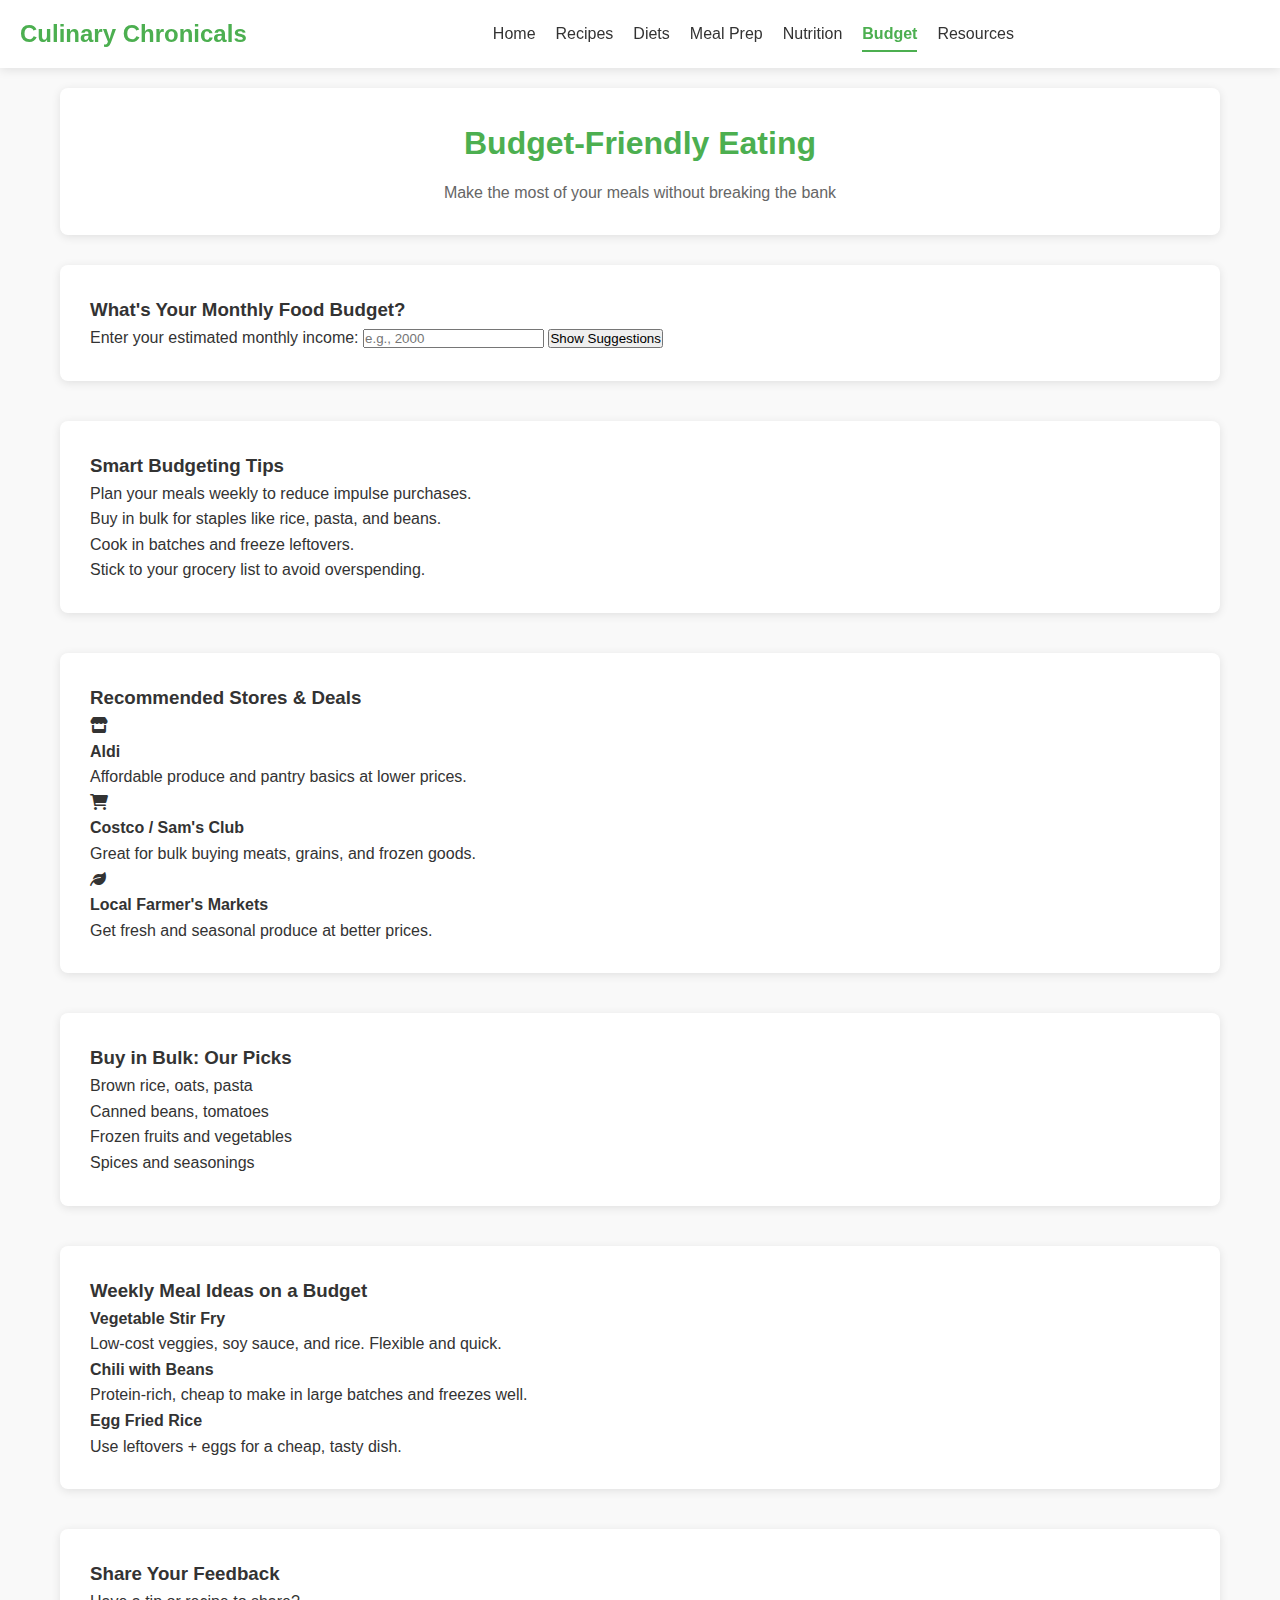
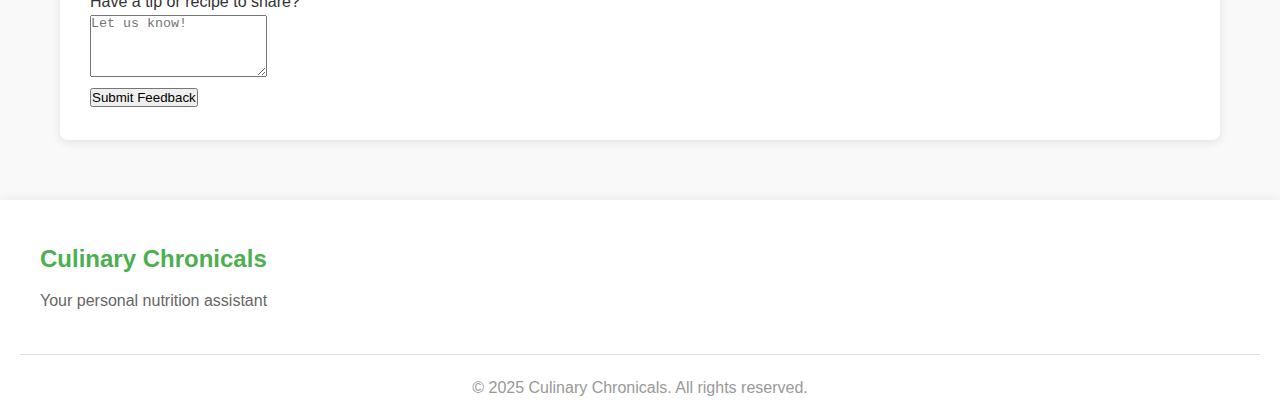
==== budget.html @ 2dabc6f6 "nutrition/budget pages" ====
<!DOCTYPE html>
<html lang="en">

<head>
  <meta charset="UTF-8" />
  <meta name="viewport" content="width=device-width, initial-scale=1.0"/>
  <title>Culinary Chronicals - Budget</title>
  <link rel="stylesheet" href="css/styles.css" />
  <link rel="stylesheet" href="css/page-styles.css" />
  <link rel="stylesheet" href="css/additional-styles.css" />
  <link rel="stylesheet" href="https://cdnjs.cloudflare.com/ajax/libs/font-awesome/6.0.0-beta3/css/all.min.css" />
</head>

<body>
  <header>
    <div class="logo">
      <h1>Culinary Chronicals</h1>
    </div>
    <nav>
      <ul>
        <li><a href="index.html">Home</a></li>
        <li><a href="recipes.html">Recipes</a></li>
        <li><a href="diets.html">Diets</a></li>
        <li><a href="meal-prep.html">Meal Prep</a></li>
        <li><a href="nutrition.html">Nutrition</a></li>
        <li class="active"><a href="budget.html">Budget</a></li>
        <li><a href="resources.html">Resources</a></li>
      </ul>
    </nav>
    <div class="user-actions"></div>
  </header>

  <main>
    <section class="page-header">
      <h2>Budget-Friendly Eating</h2>
      <p>Make the most of your meals without breaking the bank</p>
    </section>

    <section class="budget-input">
      <h3>What's Your Monthly Food Budget?</h3>
      <form id="budget-form">
        <label for="income">Enter your estimated monthly income:</label>
        <input type="number" id="income" name="income" placeholder="e.g., 2000" required />
        <button type="submit">Show Suggestions</button>
      </form>
      <div id="suggested-recipes">
        <!-- JS will populate based on income -->
      </div>
    </section>

    <section class="budget-tips">
      <h3>Smart Budgeting Tips</h3>
      <ul>
        <li>Plan your meals weekly to reduce impulse purchases.</li>
        <li>Buy in bulk for staples like rice, pasta, and beans.</li>
        <li>Cook in batches and freeze leftovers.</li>
        <li>Stick to your grocery list to avoid overspending.</li>
      </ul>
    </section>

    <section class="shopping-recommendations">
      <h3>Recommended Stores & Deals</h3>
      <div class="store-list">
        <div class="store-card">
          <i class="fas fa-store"></i>
          <h4>Aldi</h4>
          <p>Affordable produce and pantry basics at lower prices.</p>
        </div>
        <div class="store-card">
          <i class="fas fa-shopping-cart"></i>
          <h4>Costco / Sam's Club</h4>
          <p>Great for bulk buying meats, grains, and frozen goods.</p>
        </div>
        <div class="store-card">
          <i class="fas fa-leaf"></i>
          <h4>Local Farmer's Markets</h4>
          <p>Get fresh and seasonal produce at better prices.</p>
        </div>
      </div>
    </section>

    <section class="bulk-buying">
      <h3>Buy in Bulk: Our Picks</h3>
      <ul>
        <li>Brown rice, oats, pasta</li>
        <li>Canned beans, tomatoes</li>
        <li>Frozen fruits and vegetables</li>
        <li>Spices and seasonings</li>
      </ul>
    </section>

    <section class="meal-suggestions">
      <h3>Weekly Meal Ideas on a Budget</h3>
      <div class="meal-list">
        <div class="meal-card">
          <h4>Vegetable Stir Fry</h4>
          <p>Low-cost veggies, soy sauce, and rice. Flexible and quick.</p>
        </div>
        <div class="meal-card">
          <h4>Chili with Beans</h4>
          <p>Protein-rich, cheap to make in large batches and freezes well.</p>
        </div>
        <div class="meal-card">
          <h4>Egg Fried Rice</h4>
          <p>Use leftovers + eggs for a cheap, tasty dish.</p>
        </div>
      </div>
    </section>

    <section class="feedback-section">
      <h3>Share Your Feedback</h3>
      <form id="feedback-form">
        <label for="feedback-text">Have a tip or recipe to share?</label><br/>
        <textarea id="feedback-text" name="feedback-text" rows="4" placeholder="Let us know!"></textarea><br/>
        <button type="submit">Submit Feedback</button>
      </form>
    </section>
  </main>

  <footer>
    <div class="footer-content">
      <div class="footer-logo">
        <h2>Culinary Chronicals</h2>
        <p>Your personal nutrition assistant</p>
      </div>
    </div>
    <div class="footer-bottom">
      <p>&copy; 2025 Culinary Chronicals. All rights reserved.</p>
    </div>
  </footer>

  <script src="js/main.js"></script>
  <script>
    // Simple income-to-suggestion logic (you can later connect to a backend)
    document.getElementById("budget-form").addEventListener("submit", function(e) {
      e.preventDefault();
      const income = parseFloat(document.getElementById("income").value);
      const container = document.getElementById("suggested-recipes");
      container.innerHTML = "<h4>Suggested Recipes:</h4><ul>";

      if (income < 1500) {
        container.innerHTML += "<li>Budget Lentil Soup</li><li>Rice and Bean Burritos</li><li>Egg & Veggie Omelets</li>";
      } else if (income < 3000) {
        container.innerHTML += "<li>Stuffed Peppers</li><li>One-Pan Chicken and Veggies</li><li>Pasta Primavera</li>";
      } else {
        container.innerHTML += "<li>Salmon and Quinoa Bowls</li><li>Veggie-Packed Stir Fry</li><li>Whole Grain Tacos</li>";
      }
      container.innerHTML += "</ul>";
    });
  </script>
</body>

</html>
---- css/styles.css ----
/* Base Styles */
:root {
    --primary-color: #4CAF50;
    --secondary-color: #2196F3;
    --accent-color: #FFC107;
    --text-color: #333;
    --light-text: #666;
    --lighter-text: #999;
    --background-color: #fff;
    --light-background: #f9f9f9;
    --border-color: #e0e0e0;
    --shadow: 0 2px 10px rgba(0, 0, 0, 0.1);
    --transition: all 0.3s ease;
    --border-radius: 8px;
}

* {
    margin: 0;
    padding: 0;
    box-sizing: border-box;
}

body {
    font-family: 'Segoe UI', Tahoma, Geneva, Verdana, sans-serif;
    color: var(--text-color);
    line-height: 1.6;
    background-color: var(--light-background);
}

a {
    text-decoration: none;
    color: var(--primary-color);
    transition: var(--transition);
}

a:hover {
    color: var(--secondary-color);
}

ul {
    list-style: none;
}

img {
    max-width: 100%;
    height: auto;
}

button {
    cursor: pointer;
    font-family: inherit;
}

.btn-primary {
    background-color: var(--primary-color);
    color: white;
    border: none;
    padding: 10px 20px;
    border-radius: var(--border-radius);
    font-weight: 600;
    transition: var(--transition);
}

.btn-primary:hover {
    background-color: #3d8b40;
    transform: translateY(-2px);
}

.btn-secondary {
    background-color: transparent;
    color: var(--primary-color);
    border: 1px solid var(--primary-color);
    padding: 10px 20px;
    border-radius: var(--border-radius);
    font-weight: 600;
    transition: var(--transition);
}

.btn-secondary:hover {
    background-color: rgba(76, 175, 80, 0.1);
    transform: translateY(-2px);
}

.btn-text {
    background: none;
    border: none;
    color: var(--primary-color);
    font-weight: 600;
    padding: 0;
    display: inline-flex;
    align-items: center;
    transition: var(--transition);
}

.btn-text:hover {
    color: var(--secondary-color);
}

.btn-icon {
    background: none;
    border: none;
    color: var(--light-text);
    padding: 5px;
    border-radius: 50%;
    display: inline-flex;
    align-items: center;
    justify-content: center;
    transition: var(--transition);
}

.btn-icon:hover {
    background-color: rgba(0, 0, 0, 0.05);
    color: var(--text-color);
}

/* Layout */
.container {
    max-width: 1200px;
    margin: 0 auto;
    padding: 0 20px;
}

main {
    min-height: calc(100vh - 200px);
    padding: 20px;
    max-width: 1200px;
    margin: 0 auto;
}

section {
    margin-bottom: 40px;
    background-color: var(--background-color);
    border-radius: var(--border-radius);
    padding: 30px;
    box-shadow: var(--shadow);
}

/* Header */
header {
    background-color: var(--background-color);
    box-shadow: var(--shadow);
    padding: 15px 20px;
    display: flex;
    justify-content: space-between;
    align-items: center;
    position: sticky;
    top: 0;
    z-index: 100;
}

.logo h1 {
    color: var(--primary-color);
    font-size: 24px;
    font-weight: 700;
}

nav ul {
    display: flex;
    gap: 20px;
}

nav ul li a {
    color: var(--text-color);
    font-weight: 500;
    padding: 10px 0;
    position: relative;
}

nav ul li a::after {
    content: '';
    position: absolute;
    bottom: 0;
    left: 0;
    width: 0;
    height: 2px;
    background-color: var(--primary-color);
    transition: var(--transition);
}

nav ul li a:hover::after,
nav ul li.active a::after {
    width: 100%;
}

nav ul li.active a {
    color: var(--primary-color);
    font-weight: 600;
}

.user-actions {
    display: flex;
    gap: 10px;
}

/* Mobile menu toggle */
.mobile-menu-toggle {
    display: none;
    flex-direction: column;
    justify-content: space-between;
    width: 30px;
    height: 21px;
    cursor: pointer;
}

.mobile-menu-toggle span {
    display: block;
    height: 3px;
    width: 100%;
    background-color: var(--text-color);
    border-radius: 3px;
    transition: var(--transition);
}

/* Footer */
footer {
    background-color: var(--background-color);
    padding: 40px 20px 20px;
    box-shadow: 0 -2px 10px rgba(0, 0, 0, 0.05);
}

.footer-content {
    display: flex;
    flex-wrap: wrap;
    justify-content: space-between;
    max-width: 1200px;
    margin: 0 auto;
    gap: 30px;
}

.footer-logo h2 {
    color: var(--primary-color);
    margin-bottom: 10px;
}

.footer-logo p {
    color: var(--light-text);
}

.footer-links {
    display: flex;
    flex-wrap: wrap;
    gap: 40px;
}

.link-group h3 {
    margin-bottom: 15px;
    font-size: 18px;
}

.link-group ul {
    display: flex;
    flex-direction: column;
    gap: 10px;
}

.link-group ul li a {
    color: var(--light-text);
    transition: var(--transition);
}

.link-group ul li a:hover {
    color: var(--primary-color);
}

.social-links li a {
    display: flex;
    align-items: center;
    gap: 8px;
}

.social-links li a i {
    font-size: 18px;
}

.footer-bottom {
    text-align: center;
    margin-top: 40px;
    padding-top: 20px;
    border-top: 1px solid var(--border-color);
    color: var(--lighter-text);
}

/* Page Header */
.page-header {
    text-align: center;
    margin-bottom: 30px;
}

.page-header h2 {
    font-size: 32px;
    margin-bottom: 10px;
    color: var(--primary-color);
}

.page-header p {
    color: var(--light-text);
    max-width: 600px;
    margin: 0 auto;
}

/* Pagination */
.pagination {
    display: flex;
    justify-content: center;
    gap: 10px;
    margin-top: 30px;
}

.page-link {
    display: flex;
    align-items: center;
    justify-content: center;
    width: 40px;
    height: 40px;
    border-radius: 50%;
    background-color: white;
    color: var(--text-color);
    font-weight: 500;
    transition: var(--transition);
    border: 1px solid var(--border-color);
}

.page-link.active {
    background-color: var(--primary-color);
    color: white;
    border-color: var(--primary-color);
}

.page-link:hover:not(.active) {
    background-color: var(--light-background);
}

.page-link.next {
    width: auto;
    padding: 0 15px;
    border-radius: 20px;
}

.page-link.next i {
    margin-left: 5px;
}

/* Responsive Design */
@media (max-width: 992px) {
    header {
        flex-wrap: wrap;
    }
    
    nav {
        order: 3;
        width: 100%;
        margin-top: 15px;
    }
    
    nav ul {
        justify-content: center;
    }
    
    .footer-content {
        flex-direction: column;
    }
    
    .footer-links {
        justify-content: space-between;
    }
}

@media (max-width: 768px) {
    .mobile-menu-toggle {
        display: flex;
    }
    
    nav {
        display: none;
    }
    
    nav.active {
        display: block;
    }
    
    nav ul {
        flex-direction: column;
        align-items: center;
    }
    
    .footer-links {
        flex-direction: column;
        gap: 20px;
    }
    
    .filter-container {
        flex-direction: column;
        align-items: stretch;
    }
    
    .filter {
        width: 100%;
    }
    
    .filter select {
        width: 100%;
    }
}
---- css/page-styles.css ----
/* Home Page Styles */
.hero {
    display: flex;
    align-items: center;
    gap: 40px;
    margin-bottom: 60px;
}

.hero-content {
    flex: 1;
}

.hero-content h2 {
    font-size: 36px;
    margin-bottom: 15px;
    color: var(--primary-color);
}

.hero-content p {
    margin-bottom: 25px;
    font-size: 18px;
    color: var(--light-text);
}

.hero-image {
    flex: 1;
    border-radius: var(--border-radius);
    overflow: hidden;
    box-shadow: var(--shadow);
}

.features {
    text-align: center;
}

.features h2 {
    margin-bottom: 30px;
    font-size: 28px;
    color: var(--primary-color);
}

.feature-cards {
    display: grid;
    grid-template-columns: repeat(auto-fit, minmax(250px, 1fr));
    gap: 30px;
    margin-top: 30px;
}

.feature-card {
    background-color: white;
    padding: 30px;
    border-radius: var(--border-radius);
    box-shadow: var(--shadow);
    transition: var(--transition);
}

.feature-card:hover {
    transform: translateY(-5px);
    box-shadow: 0 10px 20px rgba(0, 0, 0, 0.1);
}

.feature-card i {
    font-size: 40px;
    color: var(--primary-color);
    margin-bottom: 20px;
}

.feature-card h3 {
    margin-bottom: 15px;
    font-size: 20px;
}

.feature-card p {
    margin-bottom: 20px;
    color: var(--light-text);
}

.testimonials {
    text-align: center;
}

.testimonials h2 {
    margin-bottom: 30px;
    font-size: 28px;
    color: var(--primary-color);
}

.testimonial-cards {
    display: grid;
    grid-template-columns: repeat(auto-fit, minmax(300px, 1fr));
    gap: 30px;
    margin-top: 30px;
}

.testimonial-card {
    background-color: white;
    padding: 30px;
    border-radius: var(--border-radius);
    box-shadow: var(--shadow);
    text-align: left;
}

.testimonial-card p {
    font-style: italic;
    margin-bottom: 20px;
    color: var(--light-text);
}

.user {
    display: flex;
    align-items: center;
    gap: 15px;
}

.user img {
    width: 50px;
    height: 50px;
    border-radius: 50%;
    object-fit: cover;
}

.user-info h4 {
    font-size: 16px;
    margin-bottom: 5px;
}

.user-info p {
    font-size: 14px;
    margin: 0;
    font-style: normal;
    color: var(--lighter-text);
}

/* Recipes Page Styles */
.recipe-search {
    margin-bottom: 30px;
}

.recipe-grid {
    display: grid;
    grid-template-columns: repeat(auto-fill, minmax(300px, 1fr));
    gap: 30px;
}

.recipe-card {
    background-color: white;
    border-radius: var(--border-radius);
    overflow: hidden;
    box-shadow: var(--shadow);
    transition: var(--transition);
}
.recipe-card:hover {
    transform: translateY(-5px);
    box-shadow: 0 10px 20px rgba(0, 0, 0, 0.1);
}
.diet-grid {
    display: grid;
    grid-template-columns: repeat(auto-fill, minmax(300px, 1fr));
    gap: 30px;
}

.diet-card {
    background-color: white;
    border-radius: var(--border-radius);
    overflow: hidden;
    box-shadow: var(--shadow);
    transition: var(--transition);
}
.diet-card:hover {
    transform: translateY(-5px);
    box-shadow: 0 10px 20px rgba(0, 0, 0, 0.1);
}
.diet-image {
    position: relative;
    height: 200px; /*30%*/
}
.diet-image img {
    width: 100%;
    height: 100%;
    object-fit: cover;
}


.recipe-image {
    position: relative;
    height: 200px;
}

.recipe-image img {
    width: 100%;
    height: 100%;
    object-fit: cover;
}

.recipe-tags {
    position: absolute;
    bottom: 10px;
    left: 10px;
    display: flex;
    gap: 5px;
}

.tag {
    background-color: rgba(0, 0, 0, 0.6);
    color: white;
    padding: 5px 10px;
    border-radius: 20px;
    font-size: 12px;
    font-weight: 500;
}

.recipe-info {
    padding: 20px;
}

.recipe-info h3 {
    margin-bottom: 10px;
    font-size: 18px;
}
.recipe-info p {
    margin-bottom: 15px;
    color: var(--light-text);
    font-size: 14px;
}
.diet-info {
    padding: 20px;
}

.diet-info h3 {
    margin-bottom: 10px;
    font-size: 18px;
}
.diet-info p {
    margin-bottom: 15px;
    color: var(--light-text);
    font-size: 14px;
}

.recipe-meta {
    display: flex;
    gap: 15px;
    margin-bottom: 10px;
    color: var(--light-text);
    font-size: 14px;
}

.recipe-meta span {
    display: flex;
    align-items: center;
    gap: 5px;
}


/* Meal Prep Page Styles */
.meal-prep-intro {
    display: flex;
    align-items: center;
    gap: 40px;
    margin-bottom: 40px;
}

.intro-content {
    flex: 1;
}

.intro-content h3 {
    font-size: 24px;
    margin-bottom: 20px;
    color: var(--primary-color);
}

.benefit-list {
    margin-bottom: 25px;
}

.benefit-list li {
    display: flex;
    align-items: center;
    gap: 10px;
    margin-bottom: 15px;
}

.benefit-list li i {
    color: var(--primary-color);
    font-size: 18px;
}

.intro-image {
    flex: 1;
    border-radius: var(--border-radius);
    overflow: hidden;
    box-shadow: var(--shadow);
}

.meal-prep-planner {
    margin-bottom: 40px;
}

.meal-prep-planner h3 {
    font-size: 24px;
    margin-bottom: 20px;
    color: var(--primary-color);
}

.planner-controls {
    display: flex;
    justify-content: space-between;
    align-items: center;
    margin-bottom: 20px;
}

.date-selector {
    display: flex;
    align-items: center;
    gap: 10px;
}

.date-selector span {
    font-weight: 500;
}

.planner-actions {
    display: flex;
    gap: 10px;
}

.meal-calendar {
    border: 1px solid var(--border-color);
    border-radius: var(--border-radius);
    overflow: hidden;
}

.calendar-header {
    display: grid;
    grid-template-columns: 120px repeat(7, 1fr);
    background-color: var(--light-background);
    border-bottom: 1px solid var(--border-color);
}

.day-header {
    padding: 15px;
    text-align: center;
    font-weight: 600;
    border-right: 1px solid var(--border-color);
}

.day-header:last-child {
    border-right: none;
}

.calendar-body {
    background-color: white;
}

.meal-row {
    display: grid;
    grid-template-columns: 120px repeat(7, 1fr);
    border-bottom: 1px solid var(--border-color);
}

.meal-row:last-child {
    border-bottom: none;
}

.meal-type {
    padding: 15px;
    background-color: var(--light-background);
    font-weight: 600;
    display: flex;
    align-items: center;
    justify-content: center;
    border-right: 1px solid var(--border-color);
}

.meal-cell {
    padding: 10px;
    min-height: 80px;
    border-right: 1px solid var(--border-color);
}

.meal-cell:last-child {
    border-right: none;
}

.meal-item {
    background-color: rgba(76, 175, 80, 0.1);
    border-radius: var(--border-radius);
    padding: 10px;
    font-size: 14px;
    position: relative;
}

.meal-actions {
    position: absolute;
    top: 5px;
    right: 5px;
    display: none;
}

.meal-item:hover .meal-actions {
    display: flex;
    gap: 5px;
}

.add-meal {
    display: flex;
    align-items: center;
    justify-content: center;
    height: 100%;
}

.meal-prep-tips h3 {
    font-size: 24px;
    margin-bottom: 20px;
    color: var(--primary-color);
    text-align: center;
}

.tips-container {
    display: grid;
    grid-template-columns: repeat(auto-fit, minmax(250px, 1fr));
    gap: 30px;
}

.tip-card {
    background-color: white;
    padding: 25px;
    border-radius: var(--border-radius);
    box-shadow: var(--shadow);
    text-align: center;
    transition: var(--transition);
}

.tip-card:hover {
    transform: translateY(-5px);
    box-shadow: 0 10px 20px rgba(0, 0, 0, 0.1);
}

.tip-icon {
    margin-bottom: 15px;
}

.tip-icon i {
    font-size: 40px;
    color: var(--primary-color);
}

.tip-card h4 {
    margin-bottom: 10px;
    font-size: 18px;
}

.tip-card p {
    color: var(--light-text);
    font-size: 14px;
}

/* Responsive Styles */
@media (max-width: 992px) {
    .hero, .meal-prep-intro {
        flex-direction: column;
    }
    
    .hero-image, .intro-image {
        order: -1;
    }
    
    .calendar-header, .meal-row {
        grid-template-columns: 100px repeat(7, 1fr);
    }
}

@media (max-width: 768px) {
    .calendar-header, .meal-row {
        grid-template-columns: 80px repeat(7, 1fr);
        font-size: 12px;
    }
    
    .meal-type {
        padding: 10px 5px;
    }
    
    .meal-cell {
        padding: 5px;
    }
    
    .meal-item {
        padding: 8px;
        font-size: 12px;
    }
}

@media (max-width: 576px) {
    .calendar-header, .meal-row {
        display: flex;
        overflow-x: auto;
    }
    
    .day-header, .meal-type, .meal-cell {
        min-width: 120px;
    }
}
---- css/additional-styles.css ----
/* Recipe Detail Page */
.recipe-detail {
    display: grid;
    grid-template-columns: 2fr 1fr;
    gap: 30px;
}

.recipe-main-image {
    width: 100%;
    height: 400px;
    border-radius: var(--border-radius);
    overflow: hidden;
    margin-bottom: 20px;
}

.recipe-main-image img {
    width: 100%;
    height: 100%;
    object-fit: cover;
}

.recipe-title {
    margin-bottom: 10px;
}

.recipe-title h2 {
    font-size: 28px;
    color: var(--primary-color);
}

.recipe-author {
    display: flex;
    align-items: center;
    gap: 10px;
    margin-bottom: 20px;
}

.recipe-author img {
    width: 40px;
    height: 40px;
    border-radius: 50%;
    object-fit: cover;
}

.recipe-author-info span {
    display: block;
}

.recipe-author-name {
    font-weight: 500;
}

.recipe-date {
    font-size: 14px;
    color: var(--light-text);
}

.recipe-description {
    margin-bottom: 30px;
    color: var(--light-text);
    line-height: 1.8;
}

.recipe-stats {
    display: flex;
    gap: 20px;
    margin-bottom: 30px;
}

.stat-item {
    display: flex;
    flex-direction: column;
    align-items: center;
    gap: 5px;
}

.stat-value {
    font-size: 20px;
    font-weight: 600;
    color: var(--primary-color);
}

.stat-label {
    font-size: 14px;
    color: var(--light-text);
}

.recipe-ingredients {
    background-color: white;
    border-radius: var(--border-radius);
    padding: 25px;
    box-shadow: var(--shadow);
    margin-bottom: 30px;
}

.recipe-ingredients h3 {
    margin-bottom: 20px;
    font-size: 20px;
    color: var(--primary-color);
}

.ingredient-list {
    display: flex;
    flex-direction: column;
    gap: 15px;
}

.ingredient-item {
    display: flex;
    align-items: center;
    gap: 10px;
}

.ingredient-checkbox {
    width: 20px;
    height: 20px;
    border: 2px solid var(--border-color);
    border-radius: 4px;
    cursor: pointer;
}

.ingredient-checkbox.checked {
    background-color: var(--primary-color);
    border-color: var(--primary-color);
    position: relative;
}

.ingredient-checkbox.checked::after {
    content: '✓';
    color: white;
    position: absolute;
    top: 50%;
    left: 50%;
    transform: translate(-50%, -50%);
    font-size: 12px;
}

.ingredient-text {
    flex: 1;
}

.ingredient-name {
    font-weight: 500;
}

.ingredient-amount {
    font-size: 14px;
    color: var(--light-text);
}

.recipe-instructions {
    margin-bottom: 30px;
}

.recipe-instructions h3 {
    margin-bottom: 20px;
    font-size: 20px;
    color: var(--primary-color);
}

.instruction-list {
    display: flex;
    flex-direction: column;
    gap: 20px;
}

.instruction-item {
    display: flex;
    gap: 15px;
}

.instruction-number {
    width: 30px;
    height: 30px;
    min-width: 30px;
    background-color: var(--primary-color);
    color: white;
    border-radius: 50%;
    display: flex;
    align-items: center;
    justify-content: center;
    font-weight: 600;
}

.instruction-text {
    flex: 1;
    line-height: 1.8;
}

.recipe-nutrition {
    background-color: white;
    border-radius: var(--border-radius);
    padding: 25px;
    box-shadow: var(--shadow);
}

.recipe-nutrition h3 {
    margin-bottom: 20px;
    font-size: 20px;
    color: var(--primary-color);
}

.nutrition-list {
    display: flex;
    flex-direction: column;
    gap: 15px;
}

.nutrition-item {
    display: flex;
    justify-content: space-between;
    padding-bottom: 10px;
    border-bottom: 1px solid var(--border-color);
}

.nutrition-item:last-child {
    border-bottom: none;
}

.nutrition-name {
    font-weight: 500;
}

.nutrition-value {
    font-weight: 600;
}

/* Responsive Styles */
@media (max-width: 992px) {
    .recipe-detail {
        grid-template-columns: 1fr;
    }
    
    .nutrition-charts, .budget-charts {
        grid-template-columns: 1fr;
    }
}

@media (max-width: 768px) {
    .dashboard-summary {
        grid-template-columns: 1fr 1fr;
    }
    
    .resource-card {
        flex-direction: column;
        align-items: center;
        text-align: center;
    }
    
    .newsletter-form {
        flex-direction: column;
    }
    
    .expense-filters {
        flex-direction: column;
        align-items: stretch;
    }
}
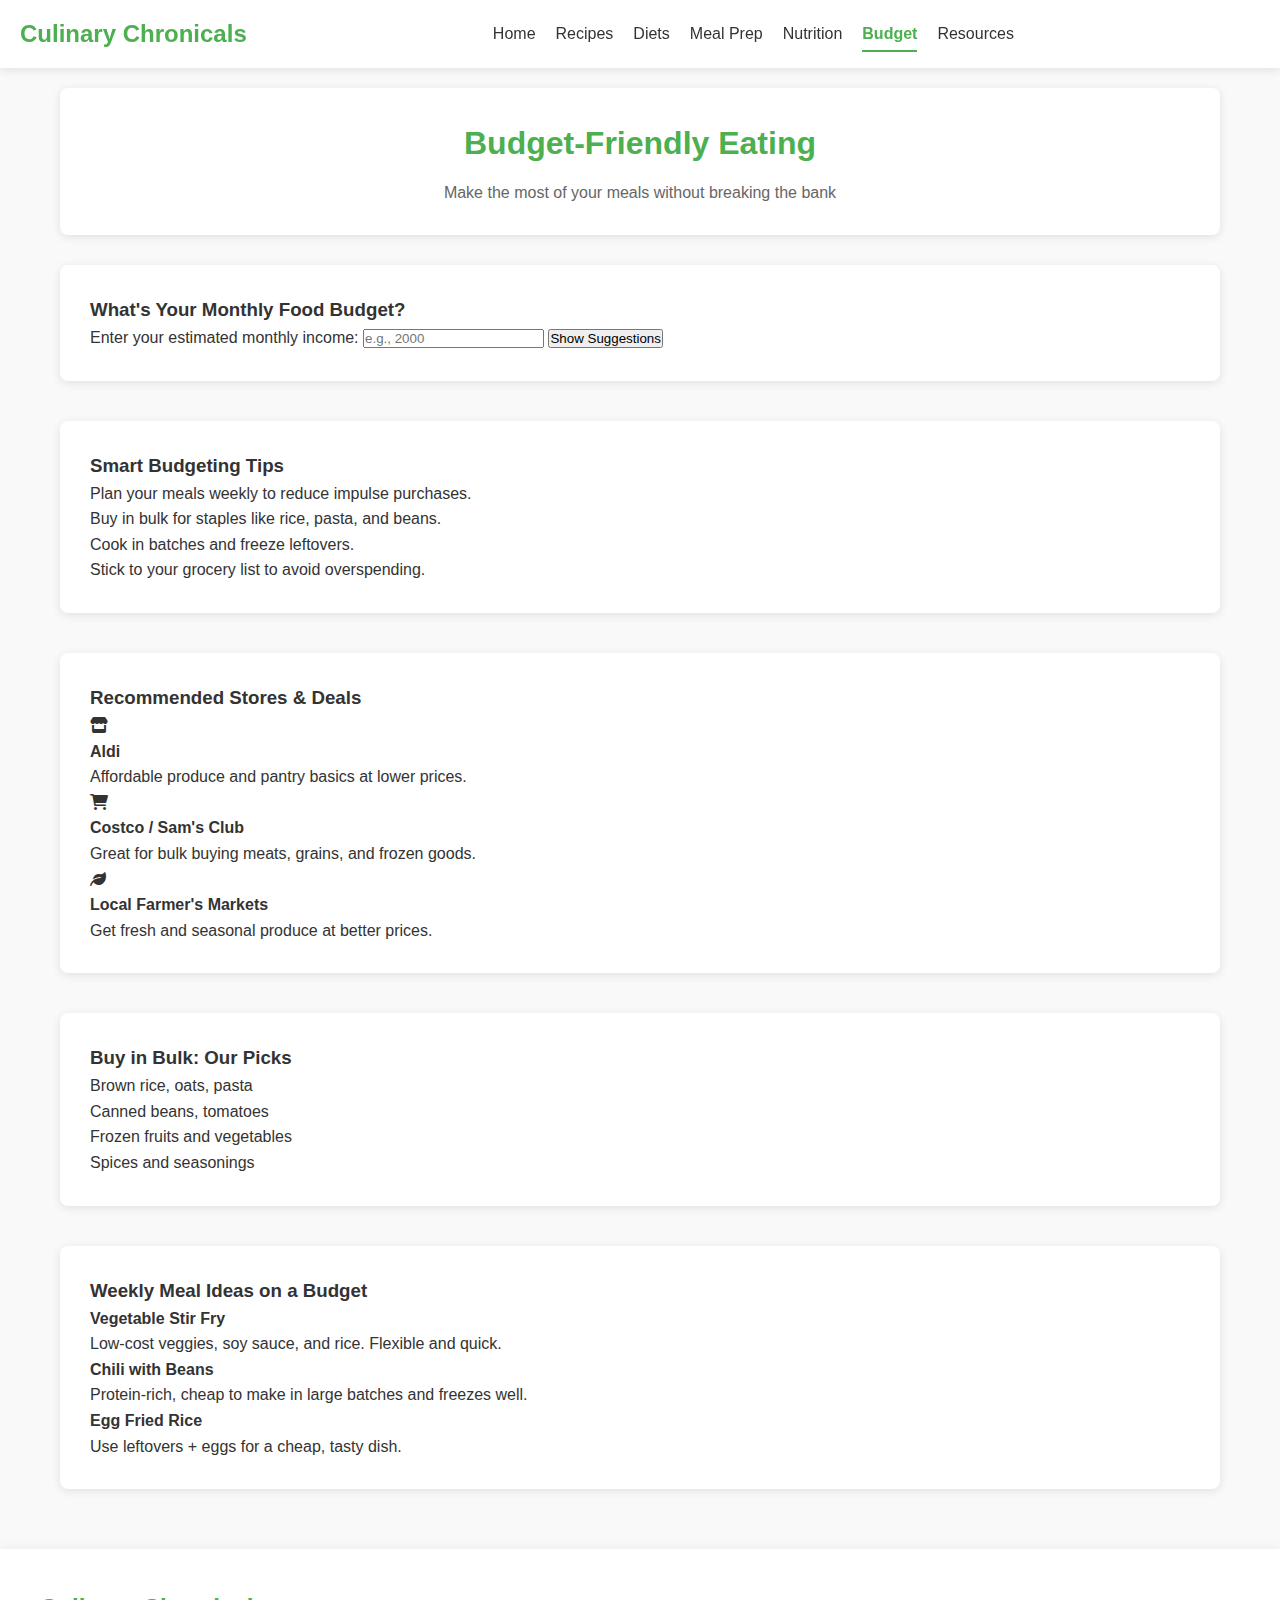
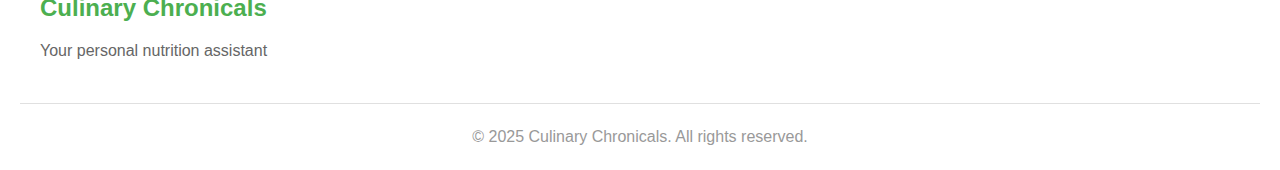
==== commit e5690202: "Modify Feedback location" ====
--- a/budget.html
+++ b/budget.html
@@ -106,15 +106,6 @@
         </div>
       </div>
     </section>
-
-    <section class="feedback-section">
-      <h3>Share Your Feedback</h3>
-      <form id="feedback-form">
-        <label for="feedback-text">Have a tip or recipe to share?</label><br/>
-        <textarea id="feedback-text" name="feedback-text" rows="4" placeholder="Let us know!"></textarea><br/>
-        <button type="submit">Submit Feedback</button>
-      </form>
-    </section>
   </main>
 
   <footer>
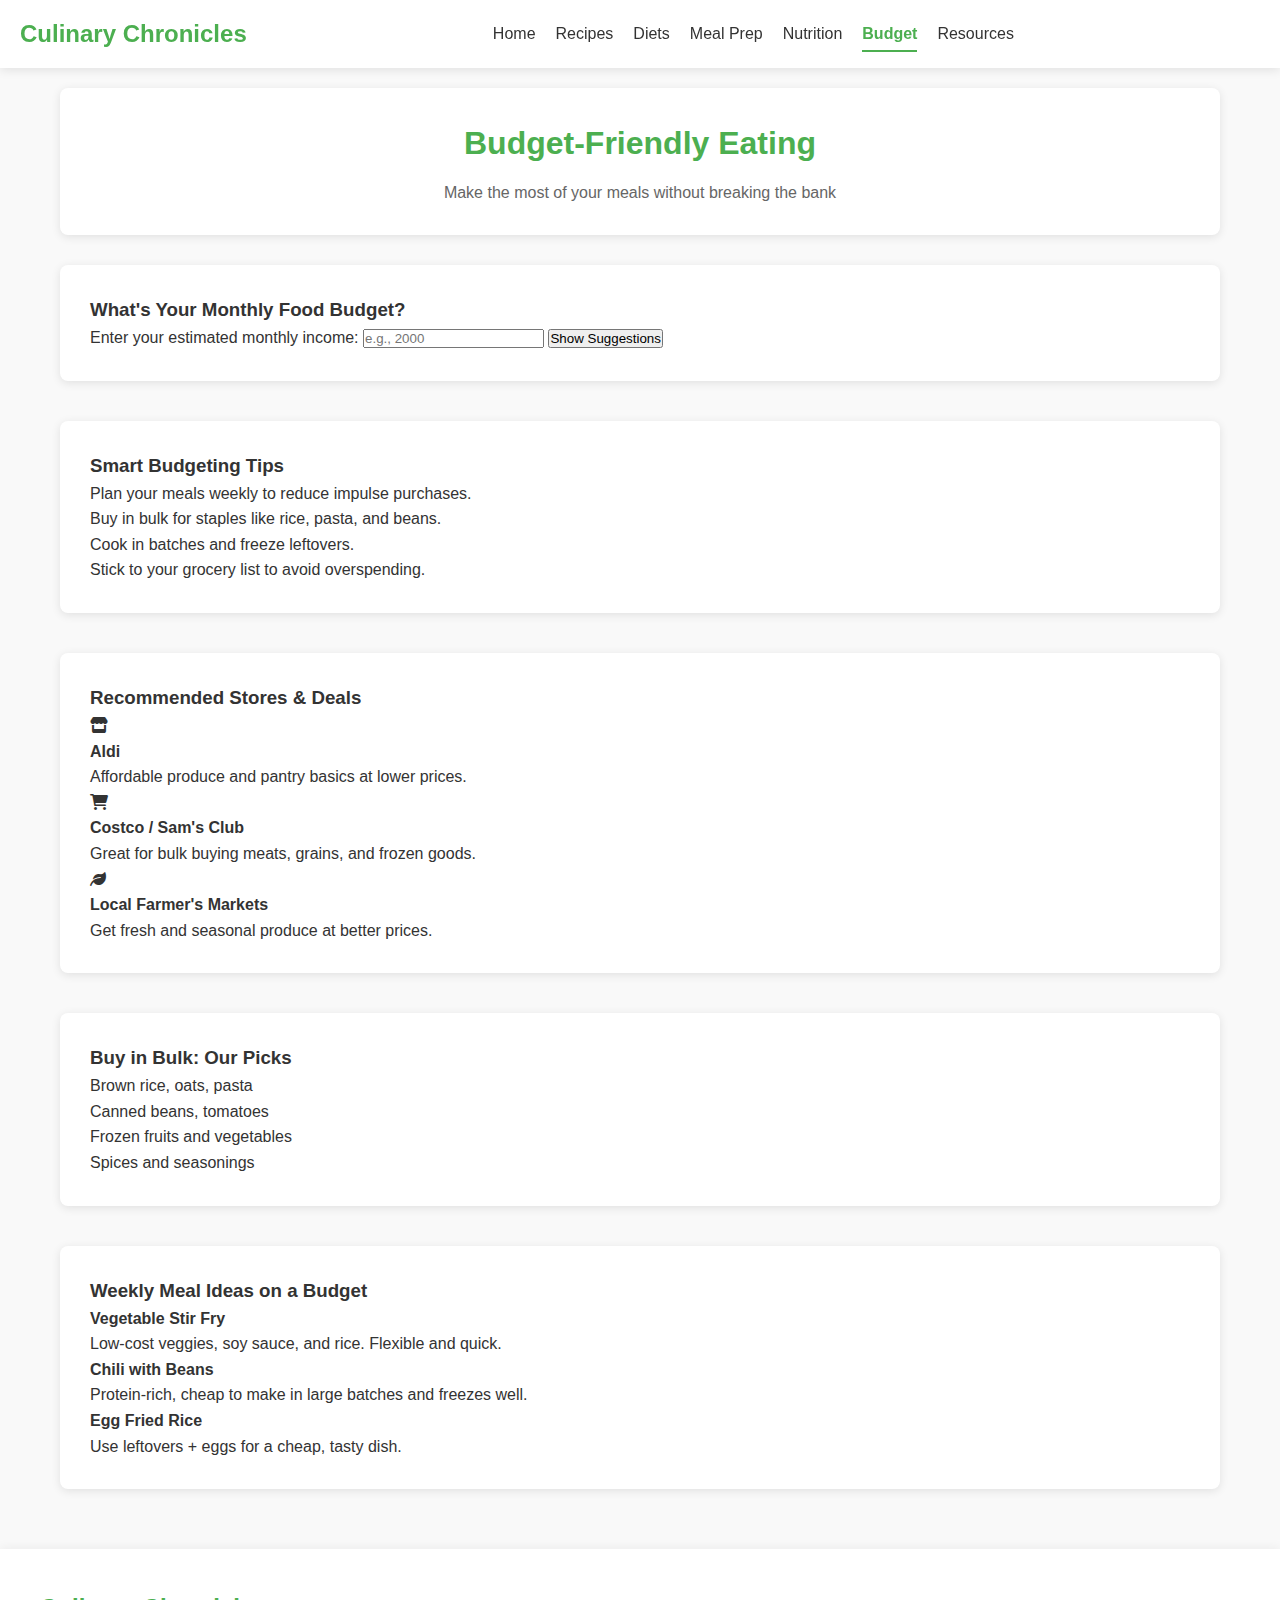
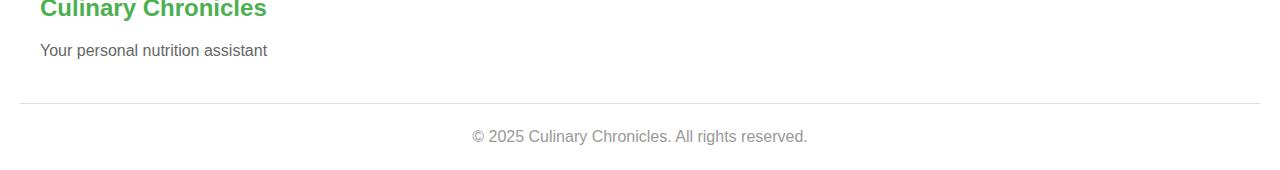
==== commit ba44c572: "Dynamic Recipe Cards" ====
--- a/budget.html
+++ b/budget.html
@@ -4,7 +4,7 @@
 <head>
   <meta charset="UTF-8" />
   <meta name="viewport" content="width=device-width, initial-scale=1.0"/>
-  <title>Culinary Chronicals - Budget</title>
+  <title>Culinary Chronicles - Budget</title>
   <link rel="stylesheet" href="css/styles.css" />
   <link rel="stylesheet" href="css/page-styles.css" />
   <link rel="stylesheet" href="css/additional-styles.css" />
@@ -14,7 +14,7 @@
 <body>
   <header>
     <div class="logo">
-      <h1>Culinary Chronicals</h1>
+      <h1>Culinary Chronicles</h1>
     </div>
     <nav>
       <ul>
@@ -111,12 +111,12 @@
   <footer>
     <div class="footer-content">
       <div class="footer-logo">
-        <h2>Culinary Chronicals</h2>
+        <h2>Culinary Chronicles</h2>
         <p>Your personal nutrition assistant</p>
       </div>
     </div>
     <div class="footer-bottom">
-      <p>&copy; 2025 Culinary Chronicals. All rights reserved.</p>
+      <p>&copy; 2025 Culinary Chronicles. All rights reserved.</p>
     </div>
   </footer>
 
